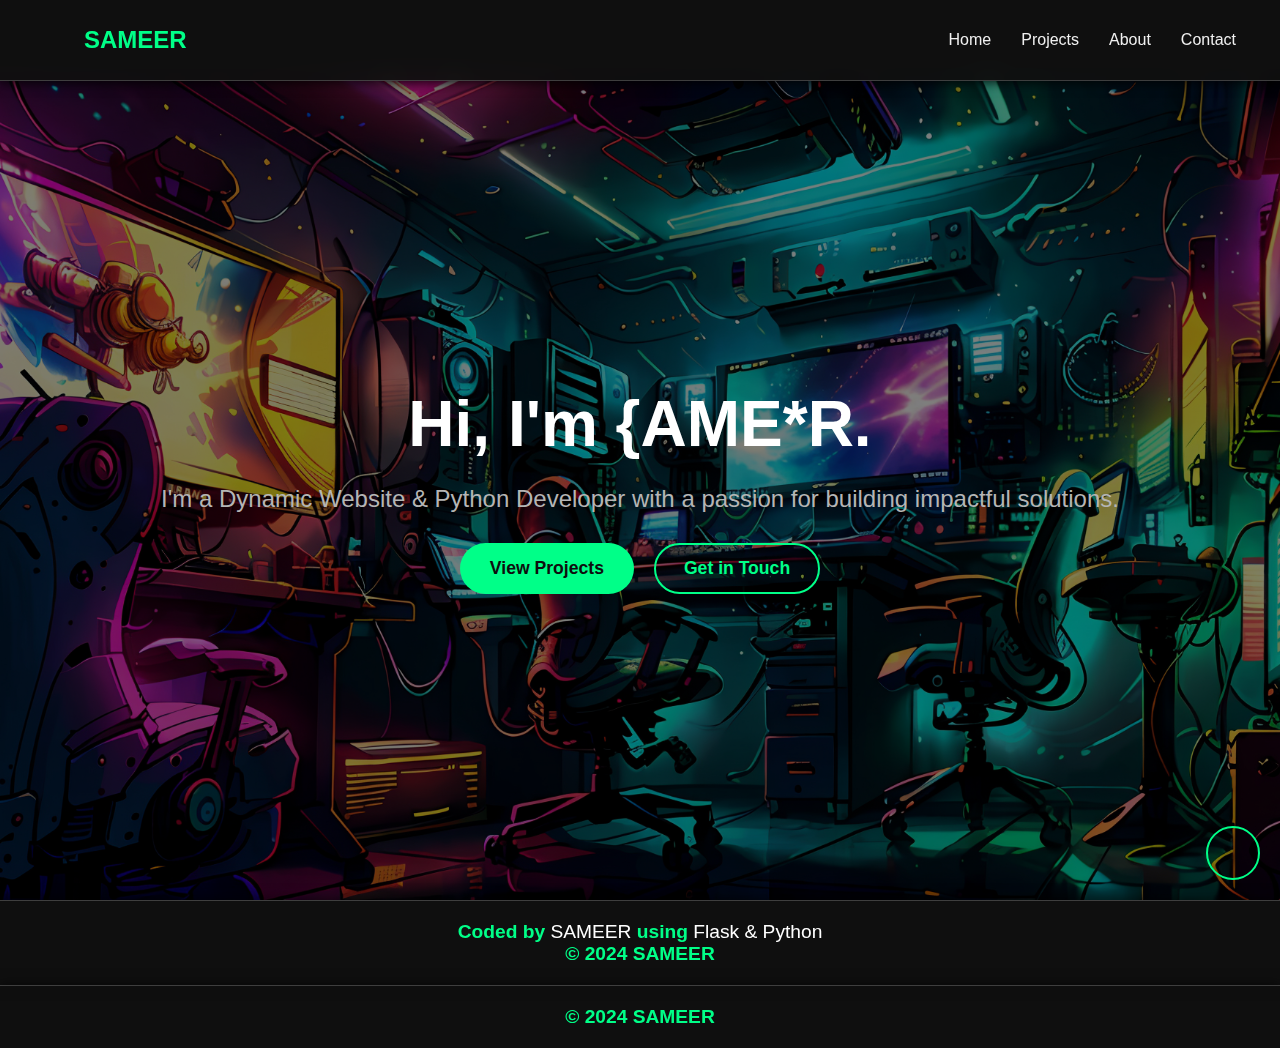
==== index.html @ 0bb92909 "Add files via upload" ====
<!DOCTYPE html>
<html lang="en">
<meta http-equiv="content-type" content="text/html;charset=utf-8" />
<head>
    <meta charset="UTF-8">
    <meta name="viewport" content="width=device-width, initial-scale=1.0">
    <title>Home - My Professional Portfolio</title>
    <link rel="stylesheet" href="styles.css">
</head>
<body>

<header>
    <nav class="navbar">
        <div class="container">
            <div class="brand">
                <a href="index.html">SAMEER</a>
            </div>
            <ul class="nav-links">
                <li><a href="index.html">Home</a></li>
                <li><a href="projects.html">Projects</a></li>
                <li><a href="about.html">About</a></li>
                <li><a href="contact.html">Contact</a></li>
            </ul>
        </div>
    </nav>
</header>

<main class="main-content">
    
<div class="hero-section">
    <div class="intro">
        <h1>Hi, I'm <span id="bruteforce-name">Sameer</span>.</h1>
        <p>I'm a Dynamic Website & Python Developer with a passion for building impactful solutions.</p>
        <div class="buttons">
            <a href="projects.html" class="btn">View Projects</a>
            <a href="contact.html" class="btn-outline">Get in Touch</a>
        </div>
    </div>
</div>

<!-- Scroll to Top Button -->
<div class="scroll-top-btn" onclick="scrollToTop()">↑</div>

<!-- Footer -->
<footer>
    <p>Coded by <span>SAMEER</span> using <span>Flask & Python</span></p>
    <p>© 2024 SAMEER</p>
</footer>

<!-- Scroll to Top Script -->
<script>
    function scrollToTop() {
        window.scrollTo({ top: 0, behavior: 'smooth' });
    }

    document.addEventListener("DOMContentLoaded", function() {
        // Bruteforce Name Animation (fast hacker effect)
        const targetText = "SAMEER";
        const nameElement = document.getElementById("bruteforce-name");
        const totalDuration = 1000; // 1 second
        const intervalDuration = 30; // Faster updates for hacker effect
        const steps = totalDuration / intervalDuration; // Number of steps to complete in 1 second
        let step = 0;

        function randomChar() {
            const chars = "!@#$%^&*()_+{}|:?><~ABCDEFGHIJKLMNOPQRSTUVWXYZabcdefghijklmnopqrstuvwxyz0123456789";
            return chars[Math.floor(Math.random() * chars.length)];
        }

        function updateText() {
            let displayText = "";
            for (let i = 0; i < targetText.length; i++) {
                if (step / steps > Math.random()) {
                    displayText += targetText[i];
                } else {
                    displayText += randomChar();
                }
            }
            nameElement.textContent = displayText;

            if (step < steps) {
                step++;
                setTimeout(updateText, intervalDuration);
            } else {
                nameElement.textContent = targetText; // Ensure the final text is correct
                nameElement.style.transition = "color 0.3s ease"; // Add a final effect
                nameElement.style.color = "#00ff88"; // Change to a hacker-style green color
            }
        }

        updateText();
    });
</script>

</main>

<footer>
    <p>&copy; 2024 SAMEER </p>
</footer>

</body>

</html>
---- styles.css ----
/* General Styles */
body {
    background-color: #0e0e0e;
    color: #f0f0f0;
    font-family: 'Inria Sans', sans-serif;
    margin: 0;
    padding: 0;
    height: 100%;
    overflow-y: scroll;
    scrollbar-width: thin;
    scrollbar-color: transparent transparent;
    cursor: default; /* Set to default cursor */
}
body::-webkit-scrollbar {
    display: none;
}

h1, h2, h3, h4, h5 {
    color: #ffffff;
    margin: 0;
}

a {
    color: inherit;
    text-decoration: none;
    cursor: pointer; /* Ensure links use pointer cursor */
}

button {
    cursor: pointer; /* Ensure buttons use pointer cursor */
}

/* Navigation Bar */
.navbar {
    background: rgba(18, 18, 18, 0.4);
    backdrop-filter: blur(10px);
    padding: 15px 20px;
    position: fixed;
    top: 0;
    width: 100%;
    z-index: 1000;
    display: flex;
    justify-content: center;
    box-shadow: 0 2px 10px rgba(0, 0, 0, 0.8);
    border-bottom: 1px solid rgba(255, 255, 255, 0.2);
}

.navbar .container {
    display: flex;
    justify-content: space-between;
    align-items: center;
    width: 90%;
    max-width: 1200px;
}

.brand a {
    font-size: 1.5rem;
    color: #00ff88;
    font-weight: bold;
}

.nav-links {
    list-style: none;
    display: flex;
    gap: 30px;
}

.nav-links li a {
    color: #f0f0f0;
    font-size: 1rem;
    font-weight: 500;
    transition: color 0.3s ease;
}

.nav-links li a:hover {
    color: #00ff88;
}

/* Offset for the fixed navigation */
main {
    padding-top: 80px;
}

/* Full-Screen Hero Section */
.hero-section {
    background-image: url('deskbg.png');
    background-size: cover;
    background-position: center;
    height: calc(100vh - 80px);
    display: flex;
    align-items: center;
    justify-content: center;
    text-align: center;
    position: relative;
    padding: 0;
    margin: 0;
}

.hero-section::before {
    content: '';
    position: absolute;
    top: 0;
    left: 0;
    width: 100%;
    height: 100%;
    background: rgba(0, 0, 0, 0.5);
}

.intro {
    position: relative;
    z-index: 2;
}

.intro h1 {
    font-size: 4rem;
    margin-bottom: 20px;
    animation: glitch 1s infinite;
}

.intro p {
    font-size: 1.5rem;
    margin-bottom: 30px;
    color: #b5b5b5;
}

/* Buttons */
.buttons {
    display: flex;
    justify-content: center;
    gap: 20px;
}

.btn {
    background-color: #00ff88;
    color: #0e0e0e;
    padding: 15px 30px;
    border-radius: 30px;
    font-size: 1.1rem;
    font-weight: bold;
    transition: background-color 0.3s ease;
    cursor: pointer;
}

.btn:hover {
    background-color: #00cc6b;
}

.btn-outline {
    background-color: transparent;
    border: 2px solid #00ff88;
    color: #00ff88;
    padding: 13px 28px;
    border-radius: 30px;
    font-size: 1.1rem;
    font-weight: bold;
    transition: background-color 0.3s ease, color 0.3s ease;
    cursor: pointer;
}

.btn-outline:hover {
    background-color: #00ff88;
    color: #0e0e0e;
}

/* Footer */
footer {
    background-color: rgba(18, 18, 18, 0.4);
    backdrop-filter: blur(10px);
    padding: 20px 0;
    text-align: center;
    font-size: 1.2rem;
    position: relative;
    bottom: 0;
    width: 100%;
    box-shadow: 0 -2px 10px rgba(0, 0, 0, 0.5);
    border-top: 1px solid rgba(255, 255, 255, 0.2);
    color: #00ff88;
}

footer p {
    margin: 0;
    font-weight: bold;
}

footer p span {
    color: #ffffff;
    font-weight: normal;
}

/* Scroll to Top Button */
.scroll-top-btn {
    position: fixed;
    bottom: 20px;
    right: 20px;
    width: 50px;
    height: 50px;
    background-color: transparent;
    border-radius: 50%;
    border: 2px solid #00ff88;
    display: flex;
    align-items: center;
    justify-content: center;
    color: transparent;
    cursor: pointer;
    transition: background-color 0.3s ease, color 0.3s ease;
    z-index: 1000;
}

.scroll-top-btn:hover {
    background-color: #00ff88;
    color: #0e0e0e;
}

.scroll-top-btn:after {
    content: '↑';
    font-size: 1.5rem;
}

/* Animations and Effects */
@keyframes glitch {
    0% {
        text-shadow: 2px 2px #ff6b6b, -2px -2px #1e90ff;
    }
    50% {
        text-shadow: -2px -2px #ff6b6b, 2px 2px #1e90ff;
    }
    100% {
        text-shadow: 2px 2px #ff6b6b, -2px -2px #1e90ff;
    }
}

/* Projects Section */
.projects-section {
    padding: 60px 20px;
    text-align: center;
}

.projects-section h1 {
    font-size: 3rem;
    margin-bottom: 50px;
    color: #00ff88;
}

.projects-grid {
    display: flex;
    flex-wrap: wrap;
    justify-content: center;
    gap: 20px;
}

.project-box {
    width: 250px;
    padding: 20px;
    background-color: #2c2c2c;
    border-radius: 10px;
    color: #ffffff;
    box-shadow: 0 4px 15px rgba(0, 0, 0, 0.3);
    transition: transform 0.3s ease, box-shadow 0.3s ease;
}

.project-box:hover {
    transform: translateY(-5px);
    box-shadow: 0 8px 30px rgba(0, 0, 0, 0.4);
}

.project-box h2 {
    font-size: 1.5rem;
    margin-bottom: 15px;
}

.project-box p {
    font-size: 1rem;
    color: #b5b5b5;
}

/* About Section */
.about-section {
    padding: 80px 20px;
    text-align: center;
}

.about-content {
    background-color: rgba(18, 18, 18, 0.7);
    padding: 40px;
    border-radius: 10px;
    box-shadow: 0 4px 15px rgba(0, 0, 0, 0.5);
    max-width: 800px;
    margin: 0 auto;
}

.about-content h1 {
    font-size: 3rem;
    margin-bottom: 30px;
    color: #00ff88;
}

.about-content h2 {
    font-size: 2rem;
    margin-top: 50px;
    color: #00ff88;
}

.code-snippet {
    background-color: #1e1e1e;
    padding: 20px;
    border-radius: 8px;
    text-align: left;
    font-family: 'Courier New', Courier, monospace;
    color: #f0f0f0;
    font-size: 1.2rem;
    box-shadow: 0 4px 15px rgba(0, 0, 0, 0.3);
    overflow-x: auto; /* Ensure that the code snippet doesn't overflow the container */
}

.code-snippet pre {
    margin: 0;
    white-space: pre-wrap; /* Ensures the text wraps correctly */
}

.code {
    color: #00ff88;
}

.dynamic-print {
    color: #1e90ff;
    margin-top: 20px;
}

/* Contact Section */
.contact-section {
    padding: 60px 20px;
    text-align: center;
}

.contact-title {
    font-size: 3rem;
    margin-bottom: 50px;
    color: #00ff88;
}

.contact-grid {
    display: flex;
    flex-wrap: wrap;
    justify-content: center;
    gap: 20px;
}

.contact-box {
    width: 250px;
    padding: 20px;
    background-color: #2c2c2c;
    border-radius: 10px;
    color: #ffffff;
    box-shadow: 0 4px 15px rgba(0, 0, 0, 0.3);
    transition: transform 0.3s ease, box-shadow 0.3s ease;
}

.contact-box:hover {
    transform: translateY(-5px);
    box-shadow: 0 8px 30px rgba(0, 0, 0, 0.4);
}

.contact-box h2 {
    font-size: 1.5rem;
    margin-bottom: 15px;
}

.contact-box p {
    font-size: 1rem;
    color: #b5b5b5;
}

/* Extra Styling */
.extra-padding {
    padding: 50px 0;
}

.extra-margin {
    margin: 50px 0;
}

.background-box {
    background-color: rgba(255, 255, 255, 0.1);
    padding: 20px;
    border-radius: 10px;
    box-shadow: 0 4px 10px rgba(0, 0, 0, 0.3);
}

.highlight {
    color: #00ff88;
    font-weight: bold;
}

@media (max-width: 768px) {
    .projects-grid {
        grid-template-columns: 1fr;
    }

    .navbar .container {
        flex-direction: column;
        align-items: flex-start;
    }
}

@media (min-width: 769px) {
    .navbar .container {
        flex-direction: row;
        align-items: center;
    }
}
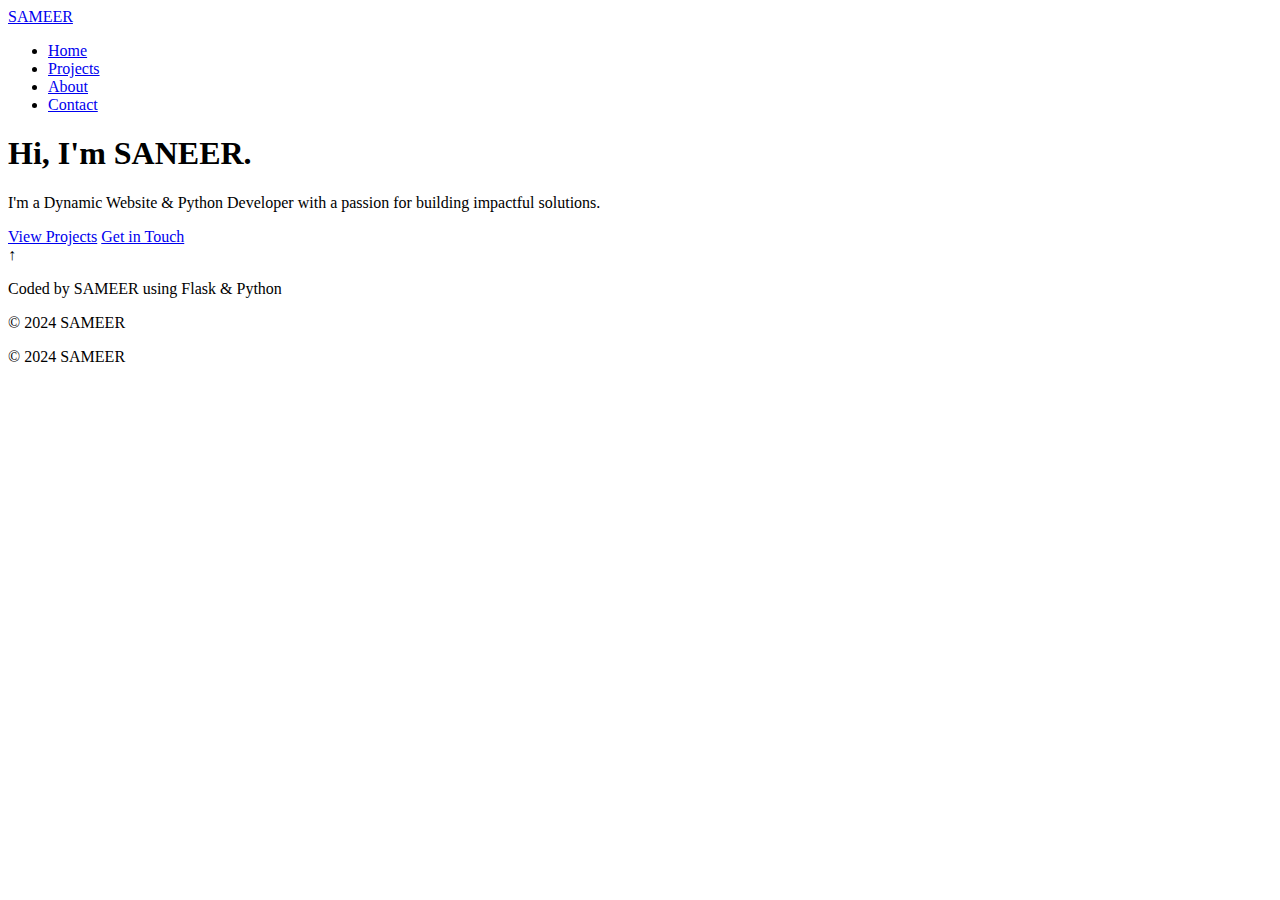
==== commit 3e308559: "Update index.html" ====
--- a/index.html
+++ b/index.html
@@ -5,7 +5,7 @@
     <meta charset="UTF-8">
     <meta name="viewport" content="width=device-width, initial-scale=1.0">
     <title>Home - My Professional Portfolio</title>
-    <link rel="stylesheet" href="styles.css">
+    <link rel="stylesheet" href="static/css/styles.css">
 </head>
 <body>
 
@@ -100,4 +100,4 @@
 
 </body>
 
-</html>+</html>
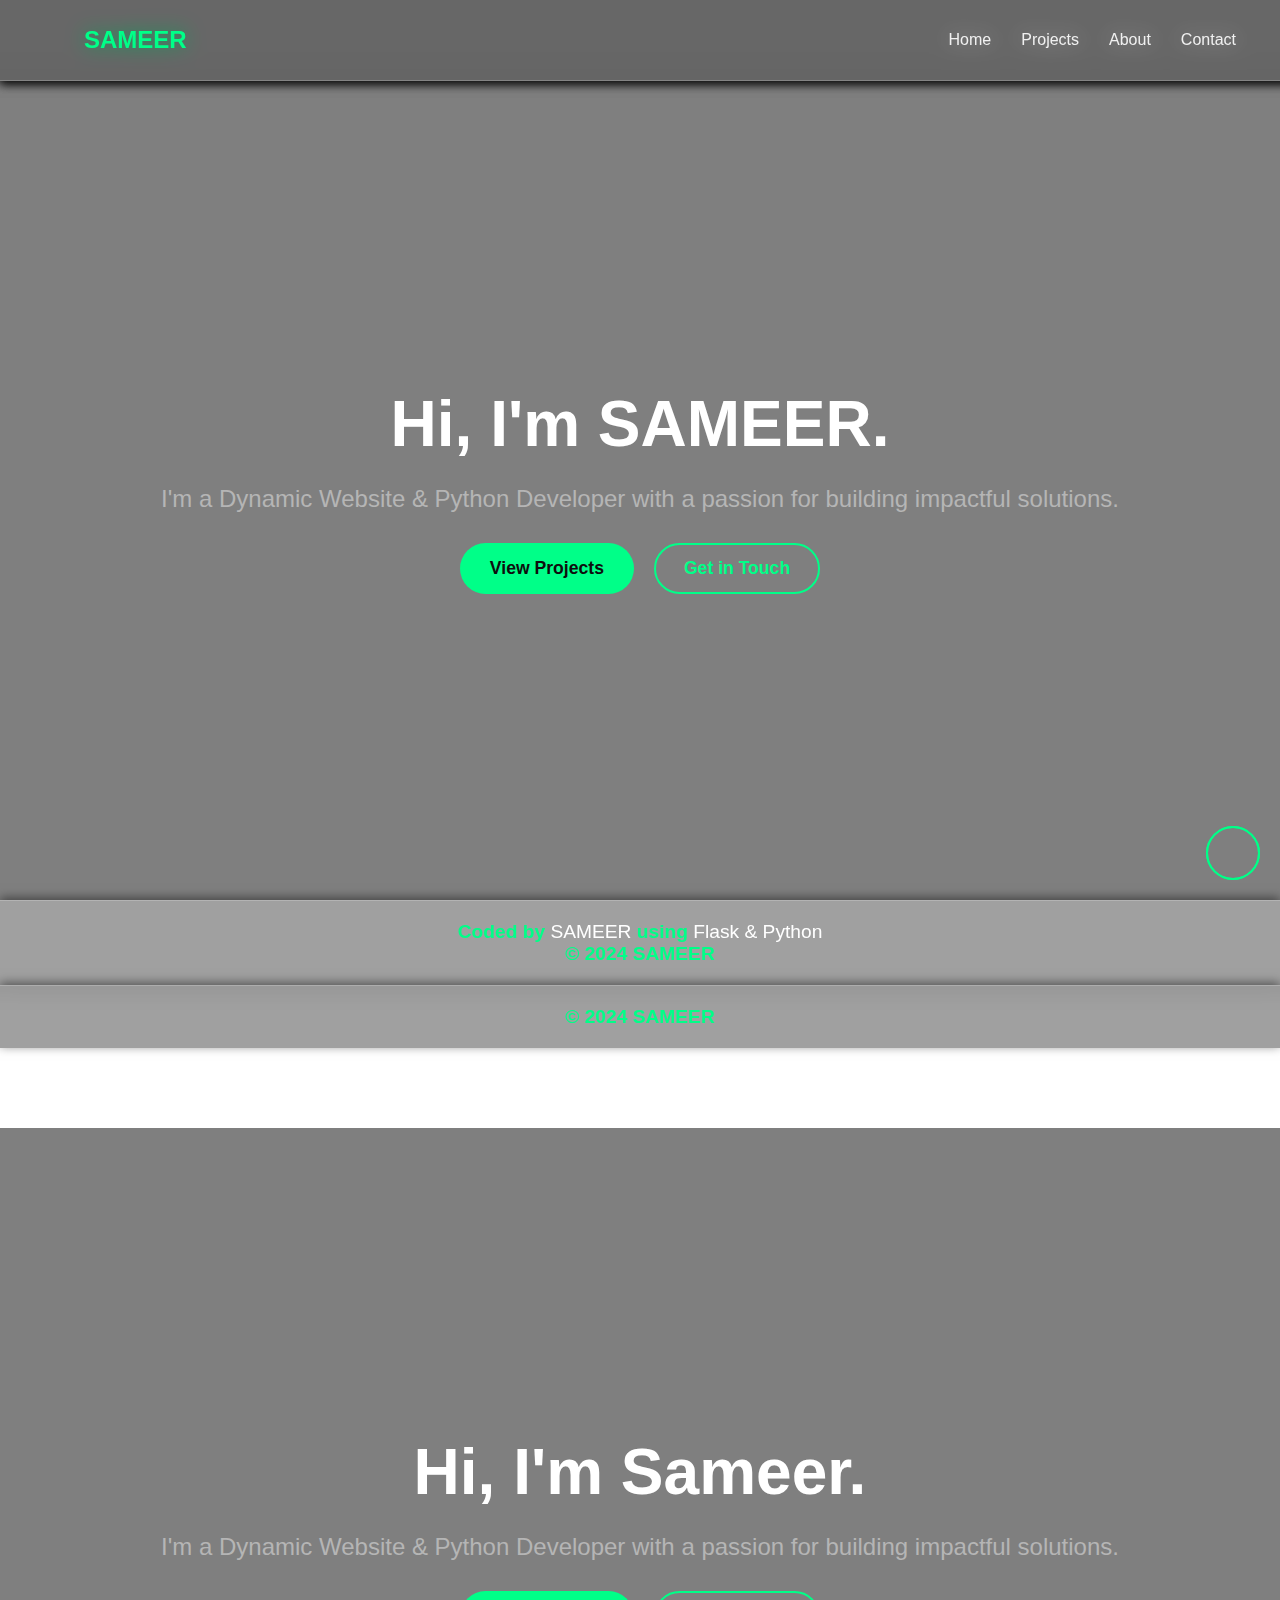
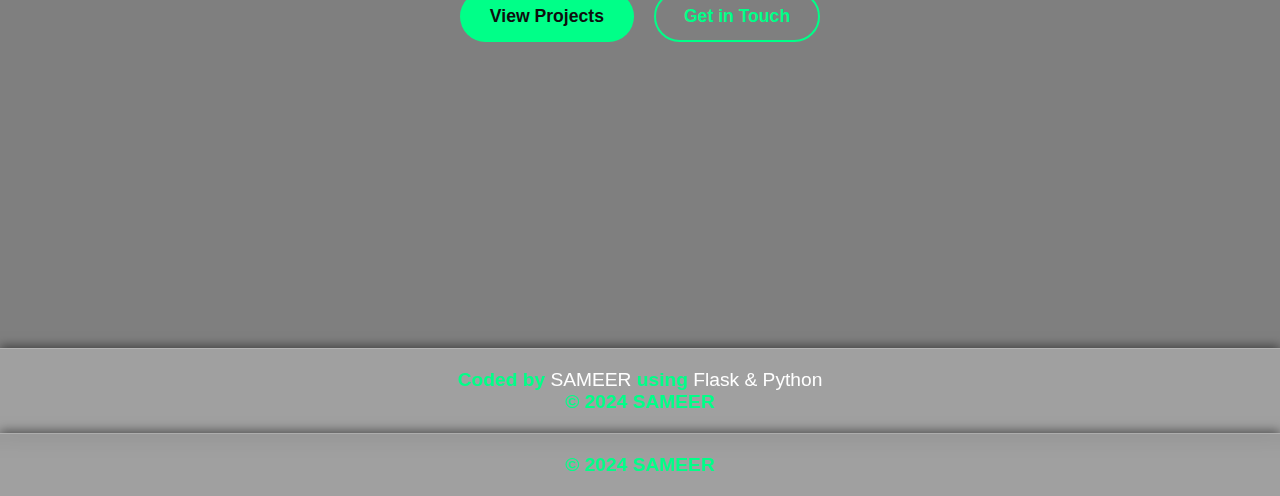
==== commit a4dbebc6: "Update index.html" ====
--- a/index.html
+++ b/index.html
@@ -5,7 +5,7 @@
     <meta charset="UTF-8">
     <meta name="viewport" content="width=device-width, initial-scale=1.0">
     <title>Home - My Professional Portfolio</title>
-    <link rel="stylesheet" href="static/css/styles.css">
+    <link rel="stylesheet" href="styles.css">
 </head>
 <body>
 
@@ -100,4 +100,106 @@
 
 </body>
 
+</html><!DOCTYPE html>
+<html lang="en">
+<meta http-equiv="content-type" content="text/html;charset=utf-8" />
+<head>
+    <meta charset="UTF-8">
+    <meta name="viewport" content="width=device-width, initial-scale=1.0">
+    <title>Home - My Professional Portfolio</title>
+    <link rel="stylesheet" href="static/css/styles.css">
+</head>
+<body>
+
+<header>
+    <nav class="navbar">
+        <div class="container">
+            <div class="brand">
+                <a href="index.html">SAMEER</a>
+            </div>
+            <ul class="nav-links">
+                <li><a href="index.html">Home</a></li>
+                <li><a href="projects.html">Projects</a></li>
+                <li><a href="about.html">About</a></li>
+                <li><a href="contact.html">Contact</a></li>
+            </ul>
+        </div>
+    </nav>
+</header>
+
+<main class="main-content">
+    
+<div class="hero-section">
+    <div class="intro">
+        <h1>Hi, I'm <span id="bruteforce-name">Sameer</span>.</h1>
+        <p>I'm a Dynamic Website & Python Developer with a passion for building impactful solutions.</p>
+        <div class="buttons">
+            <a href="projects.html" class="btn">View Projects</a>
+            <a href="contact.html" class="btn-outline">Get in Touch</a>
+        </div>
+    </div>
+</div>
+
+<!-- Scroll to Top Button -->
+<div class="scroll-top-btn" onclick="scrollToTop()">↑</div>
+
+<!-- Footer -->
+<footer>
+    <p>Coded by <span>SAMEER</span> using <span>Flask & Python</span></p>
+    <p>© 2024 SAMEER</p>
+</footer>
+
+<!-- Scroll to Top Script -->
+<script>
+    function scrollToTop() {
+        window.scrollTo({ top: 0, behavior: 'smooth' });
+    }
+
+    document.addEventListener("DOMContentLoaded", function() {
+        // Bruteforce Name Animation (fast hacker effect)
+        const targetText = "SAMEER";
+        const nameElement = document.getElementById("bruteforce-name");
+        const totalDuration = 1000; // 1 second
+        const intervalDuration = 30; // Faster updates for hacker effect
+        const steps = totalDuration / intervalDuration; // Number of steps to complete in 1 second
+        let step = 0;
+
+        function randomChar() {
+            const chars = "!@#$%^&*()_+{}|:?><~ABCDEFGHIJKLMNOPQRSTUVWXYZabcdefghijklmnopqrstuvwxyz0123456789";
+            return chars[Math.floor(Math.random() * chars.length)];
+        }
+
+        function updateText() {
+            let displayText = "";
+            for (let i = 0; i < targetText.length; i++) {
+                if (step / steps > Math.random()) {
+                    displayText += targetText[i];
+                } else {
+                    displayText += randomChar();
+                }
+            }
+            nameElement.textContent = displayText;
+
+            if (step < steps) {
+                step++;
+                setTimeout(updateText, intervalDuration);
+            } else {
+                nameElement.textContent = targetText; // Ensure the final text is correct
+                nameElement.style.transition = "color 0.3s ease"; // Add a final effect
+                nameElement.style.color = "#00ff88"; // Change to a hacker-style green color
+            }
+        }
+
+        updateText();
+    });
+</script>
+
+</main>
+
+<footer>
+    <p>&copy; 2024 SAMEER </p>
+</footer>
+
+</body>
+
 </html>
--- a/styles.css
+++ b/styles.css
@@ -0,0 +1,446 @@
+/* General Styles */
+body {
+    background-image: url('../images/deskbg.png'); /* Set the background image */
+    background-size: cover; /* Ensure the background covers the entire area */
+    background-position: center; /* Center the image */
+    background-attachment: fixed; /* Keep the image fixed during scrolling */
+    background-repeat: no-repeat; /* Prevent tiling of the background */
+    color: #f0f0f0;
+    font-family: 'Inria Sans', sans-serif;
+    margin: 0;
+    padding: 0;
+    height: 100%;
+    overflow-y: scroll;
+    scrollbar-width: thin;
+    scrollbar-color: transparent transparent;
+    cursor: default; /* Set to default cursor */
+}
+
+body::-webkit-scrollbar {
+    display: none;
+}
+
+h1, h2, h3, h4, h5 {
+    color: #ffffff;
+    margin: 0;
+}
+
+a {
+    color: inherit;
+    text-decoration: none;
+    cursor: pointer; /* Ensure links use pointer cursor */
+}
+
+button {
+    cursor: pointer; /* Ensure buttons use pointer cursor */
+}
+
+/* Navigation Bar */
+.navbar {
+    background: rgba(18, 18, 18, 0.4);
+    backdrop-filter: blur(10px);
+    padding: 15px 20px;
+    position: fixed;
+    top: 0;
+    width: 100%;
+    z-index: 1000;
+    display: flex;
+    justify-content: center;
+    box-shadow: 0 2px 10px rgba(0, 0, 0, 0.8);
+    border-bottom: 1px solid rgba(255, 255, 255, 0.2);
+}
+
+.navbar .container {
+    display: flex;
+    justify-content: space-between;
+    align-items: center;
+    width: 90%;
+    max-width: 1200px;
+}
+
+.brand a {
+    font-size: 1.5rem;
+    color: #00ff88;
+    font-weight: bold;
+}
+
+.nav-links {
+    list-style: none;
+    display: flex;
+    gap: 30px;
+}
+
+.nav-links li a {
+    color: #f0f0f0;
+    font-size: 1rem;
+    font-weight: 500;
+    transition: color 0.3s ease;
+}
+
+.nav-links li a:hover {
+    color: #00ff88;
+}
+
+/* Offset for the fixed navigation */
+main {
+    padding-top: 80px;
+}
+
+/* Full-Screen Hero Section */
+.hero-section {
+    background-image: url('../images/deskbg.png');
+    background-size: cover;
+    background-position: center;
+    height: calc(100vh - 80px);
+    display: flex;
+    align-items: center;
+    justify-content: center;
+    text-align: center;
+    position: relative;
+    padding: 0;
+    margin: 0;
+}
+
+.hero-section::before {
+    content: '';
+    position: absolute;
+    top: 0;
+    left: 0;
+    width: 100%;
+    height: 100%;
+    background: rgba(0, 0, 0, 0.5);
+}
+
+.intro {
+    position: relative;
+    z-index: 2;
+}
+
+.intro h1 {
+    font-size: 4rem;
+    margin-bottom: 20px;
+    animation: glitch 1s infinite;
+}
+
+.intro p {
+    font-size: 1.5rem;
+    margin-bottom: 30px;
+    color: #b5b5b5;
+}
+
+/* Buttons */
+.buttons {
+    display: flex;
+    justify-content: center;
+    gap: 20px;
+}
+
+.btn {
+    background-color: #00ff88;
+    color: #0e0e0e;
+    padding: 15px 30px;
+    border-radius: 30px;
+    font-size: 1.1rem;
+    font-weight: bold;
+    transition: background-color 0.3s ease;
+    cursor: pointer;
+}
+
+.btn:hover {
+    background-color: #00cc6b;
+}
+
+.btn-outline {
+    background-color: transparent;
+    border: 2px solid #00ff88;
+    color: #00ff88;
+    padding: 13px 28px;
+    border-radius: 30px;
+    font-size: 1.1rem;
+    font-weight: bold;
+    transition: background-color 0.3s ease, color 0.3s ease;
+    cursor: pointer;
+}
+
+.btn-outline:hover {
+    background-color: #00ff88;
+    color: #0e0e0e;
+}
+
+/* New styles for cta-button */
+.cta-button {
+    background-color: #00ff88; /* New background color */
+    color: #0e0e0e; /* Text color */
+    padding: 15px 30px; /* Padding */
+    border-radius: 30px; /* Rounded corners */
+    text-align: center; /* Center text */
+    display: inline-block; /* Make it behave like a block element */
+    transition: background-color 0.3s ease; /* Transition effect */
+}
+
+.cta-button:hover {
+    background-color: #00cc6b; /* Change color on hover */
+}
+
+/* New styles for button-container */
+.button-container {
+    background-color: rgba(255, 255, 255, 0.1); /* Light background */
+    padding: 20px; /* Padding around the button */
+    border-radius: 10px; /* Rounded corners */
+    display: inline-block; /* Make it fit around the button */
+    box-shadow: 0 4px 10px rgba(0, 0, 0, 0.3); /* Shadow effect */
+}
+
+/* Footer */
+footer {
+    background-color: rgba(18, 18, 18, 0.4);
+    backdrop-filter: blur(10px);
+    padding: 20px 0;
+    text-align: center;
+    font-size: 1.2rem;
+    position: relative;
+    bottom: 0;
+    width: 100%;
+    box-shadow: 0 -2px 10px rgba(0, 0, 0, 0.5);
+    border-top: 1px solid rgba(255, 255, 255, 0.2);
+    color: #00ff88;
+}
+
+footer p {
+    margin: 0;
+    font-weight: bold;
+}
+
+footer p span {
+    color: #ffffff;
+    font-weight: normal;
+}
+
+/* Scroll to Top Button */
+.scroll-top-btn {
+    position: fixed;
+    bottom: 20px;
+    right: 20px;
+    width: 50px;
+    height: 50px;
+    background-color: transparent;
+    border-radius: 50%;
+    border: 2px solid #00ff88;
+    display: flex;
+    align-items: center;
+    justify-content: center;
+    color: transparent;
+    cursor: pointer;
+    transition: background-color 0.3s ease, color 0.3s ease;
+    z-index: 1000;
+}
+
+.scroll-top-btn:hover {
+    background-color: #00ff88;
+    color: #0e0e0e;
+}
+
+.scroll-top-btn:after {
+    content: '↑';
+    font-size: 1.5rem;
+}
+
+/* Animations and Effects */
+@keyframes glitch {
+    0% {
+        text-shadow: 2px 2px #ff6b6b, -2px -2px #1e90ff;
+    }
+    50% {
+        text-shadow: -2px -2px #ff6b6b, 2px 2px #1e90ff;
+    }
+    100% {
+        text-shadow: 2px 2px #ff6b6b, -2px -2px #1e90ff;
+    }
+}
+
+/* Projects Section */
+.projects-section {
+    padding: 60px 20px;
+    text-align: center;
+}
+
+.projects-section h1 {
+    font-size: 3rem;
+    margin-bottom: 50px;
+    color: #00ff88;
+}
+
+.projects-grid {
+    display: flex;
+    flex-wrap: wrap;
+    justify-content: center;
+    gap: 20px;
+}
+
+.project-box {
+    width: 250px;
+    padding: 20px;
+    background-color: #2c2c2c;
+    border-radius: 10px;
+    color: #ffffff;
+    box-shadow: 0 4px 15px rgba(0, 0, 0, 0.3);
+    transition: transform 0.3s ease, box-shadow 0.3s ease;
+}
+
+.project-box:hover {
+    transform: translateY(-5px);
+    box-shadow: 0 8px 30px rgba(0, 0, 0, 0.4);
+}
+
+.project-box h2 {
+    font-size: 1.5rem;
+    margin-bottom: 15px;
+}
+
+.project-box p {
+    font-size: 1rem;
+    color: #b5b5b5;
+}
+
+/* About Section */
+.about-section {
+    padding: 80px 20px;
+    text-align: center;
+}
+
+.about-content {
+    background-color: rgba(18, 18, 18, 0.7);
+    padding: 40px;
+    border-radius: 10px;
+    box-shadow: 0 4px 15px rgba(0, 0, 0, 0.5);
+    max-width: 800px;
+    margin: 0 auto;
+}
+
+.about-content h1 {
+    font-size: 3rem;
+    margin-bottom: 30px;
+    color: #00ff88;
+}
+
+.about-content h2 {
+    font-size: 2rem;
+    margin-top: 50px;
+    color: #00ff88;
+}
+
+.code-snippet {
+    background-color: #1e1e1e;
+    padding: 20px;
+    border-radius: 8px;
+    text-align: left;
+    font-family: 'Courier New', Courier, monospace;
+    color: #f0f0f0;
+    font-size: 1.2rem;
+    box-shadow: 0 4px 15px rgba(0, 0, 0, 0.3);
+    overflow-x: auto; /* Ensure that the code snippet doesn't overflow the container */
+}
+
+.code-snippet pre {
+    margin: 0;
+    white-space: pre-wrap; /* Ensures the text wraps correctly */
+}
+
+.code {
+    color: #00ff88;
+}
+
+.dynamic-print {
+    color: #1e90ff;
+    margin-top: 20px;
+}
+
+/* Contact Section */
+.contact-section {
+    padding: 60px 20px;
+    text-align: center;
+}
+
+.contact-title {
+    font-size: 3rem;
+    margin-bottom: 50px;
+    color: #00ff88;
+}
+
+.contact-grid {
+    display: flex;
+    flex-wrap: wrap;
+    justify-content: center;
+    gap: 20px;
+}
+
+.contact-box {
+    width: 250px;
+    padding: 20px;
+    background-color: #2c2c2c;
+    border-radius: 10px;
+    color: #ffffff;
+    box-shadow: 0 4px 15px rgba(0, 0, 0, 0.3);
+    transition: transform 0.3s ease, box-shadow 0.3s ease;
+}
+
+.contact-box:hover {
+    transform: translateY(-5px);
+    box-shadow: 0 8px 30px rgba(0, 0, 0, 0.4);
+}
+
+.contact-box h2 {
+    font-size: 1.5rem;
+    margin-bottom: 15px;
+}
+
+.contact-box p {
+    font-size: 1rem;
+    color: #b5b5b5;
+}
+
+/* Extra Styling */
+.extra-padding {
+    padding: 50px 0;
+}
+
+.extra-margin {
+    margin: 50px 0;
+}
+
+.background-box {
+    background-color: rgba(255, 255, 255, 0.1);
+    padding: 20px;
+    border-radius: 10px;
+    box-shadow: 0 4px 10px rgba(0, 0, 0, 0.3);
+}
+
+.highlight {
+    color: #00ff88;
+    font-weight: bold;
+}
+
+@media (max-width: 768px) {
+    .projects-grid {
+        grid-template-columns: 1fr;
+    }
+
+    .navbar .container {
+        flex-direction: column;
+        align-items: flex-start;
+    }
+}
+
+@media (min-width: 769px) {
+    .navbar .container {
+        flex-direction: row;
+        align-items: center;
+    }
+}
+
+/* New styles for powered-by */
+.powered-by {
+    font-size: 3rem; /* Match the size of h1 */
+    color: #ffffff; /* Ensure the text color is visible */
+    margin: 10px 0; /* Add margin for spacing */
+}
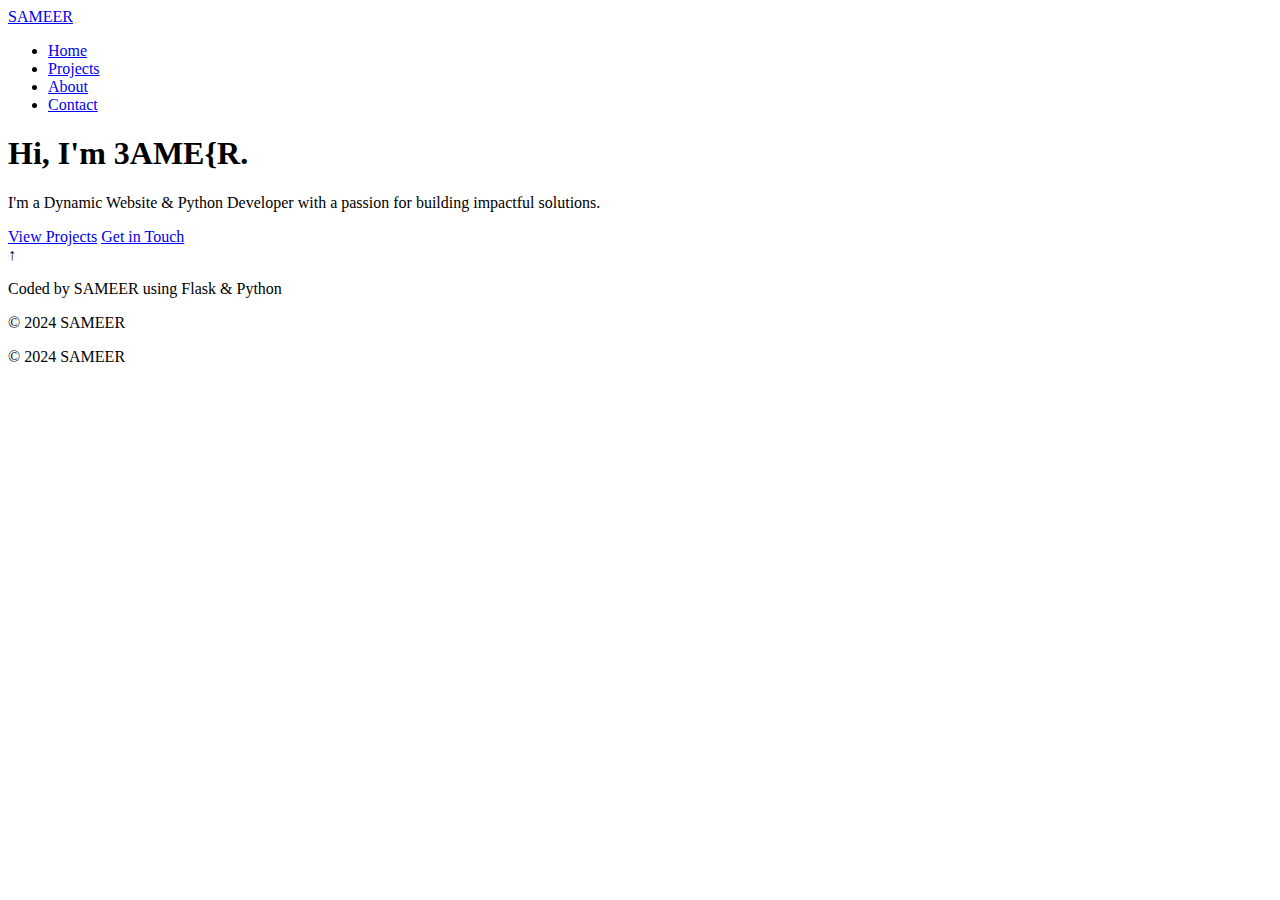
==== commit 5d78ed72: "Update index.html" ====
--- a/index.html
+++ b/index.html
@@ -1,106 +1,4 @@
 <!DOCTYPE html>
-<html lang="en">
-<meta http-equiv="content-type" content="text/html;charset=utf-8" />
-<head>
-    <meta charset="UTF-8">
-    <meta name="viewport" content="width=device-width, initial-scale=1.0">
-    <title>Home - My Professional Portfolio</title>
-    <link rel="stylesheet" href="styles.css">
-</head>
-<body>
-
-<header>
-    <nav class="navbar">
-        <div class="container">
-            <div class="brand">
-                <a href="index.html">SAMEER</a>
-            </div>
-            <ul class="nav-links">
-                <li><a href="index.html">Home</a></li>
-                <li><a href="projects.html">Projects</a></li>
-                <li><a href="about.html">About</a></li>
-                <li><a href="contact.html">Contact</a></li>
-            </ul>
-        </div>
-    </nav>
-</header>
-
-<main class="main-content">
-    
-<div class="hero-section">
-    <div class="intro">
-        <h1>Hi, I'm <span id="bruteforce-name">Sameer</span>.</h1>
-        <p>I'm a Dynamic Website & Python Developer with a passion for building impactful solutions.</p>
-        <div class="buttons">
-            <a href="projects.html" class="btn">View Projects</a>
-            <a href="contact.html" class="btn-outline">Get in Touch</a>
-        </div>
-    </div>
-</div>
-
-<!-- Scroll to Top Button -->
-<div class="scroll-top-btn" onclick="scrollToTop()">↑</div>
-
-<!-- Footer -->
-<footer>
-    <p>Coded by <span>SAMEER</span> using <span>Flask & Python</span></p>
-    <p>© 2024 SAMEER</p>
-</footer>
-
-<!-- Scroll to Top Script -->
-<script>
-    function scrollToTop() {
-        window.scrollTo({ top: 0, behavior: 'smooth' });
-    }
-
-    document.addEventListener("DOMContentLoaded", function() {
-        // Bruteforce Name Animation (fast hacker effect)
-        const targetText = "SAMEER";
-        const nameElement = document.getElementById("bruteforce-name");
-        const totalDuration = 1000; // 1 second
-        const intervalDuration = 30; // Faster updates for hacker effect
-        const steps = totalDuration / intervalDuration; // Number of steps to complete in 1 second
-        let step = 0;
-
-        function randomChar() {
-            const chars = "!@#$%^&*()_+{}|:?><~ABCDEFGHIJKLMNOPQRSTUVWXYZabcdefghijklmnopqrstuvwxyz0123456789";
-            return chars[Math.floor(Math.random() * chars.length)];
-        }
-
-        function updateText() {
-            let displayText = "";
-            for (let i = 0; i < targetText.length; i++) {
-                if (step / steps > Math.random()) {
-                    displayText += targetText[i];
-                } else {
-                    displayText += randomChar();
-                }
-            }
-            nameElement.textContent = displayText;
-
-            if (step < steps) {
-                step++;
-                setTimeout(updateText, intervalDuration);
-            } else {
-                nameElement.textContent = targetText; // Ensure the final text is correct
-                nameElement.style.transition = "color 0.3s ease"; // Add a final effect
-                nameElement.style.color = "#00ff88"; // Change to a hacker-style green color
-            }
-        }
-
-        updateText();
-    });
-</script>
-
-</main>
-
-<footer>
-    <p>&copy; 2024 SAMEER </p>
-</footer>
-
-</body>
-
-</html><!DOCTYPE html>
 <html lang="en">
 <meta http-equiv="content-type" content="text/html;charset=utf-8" />
 <head>
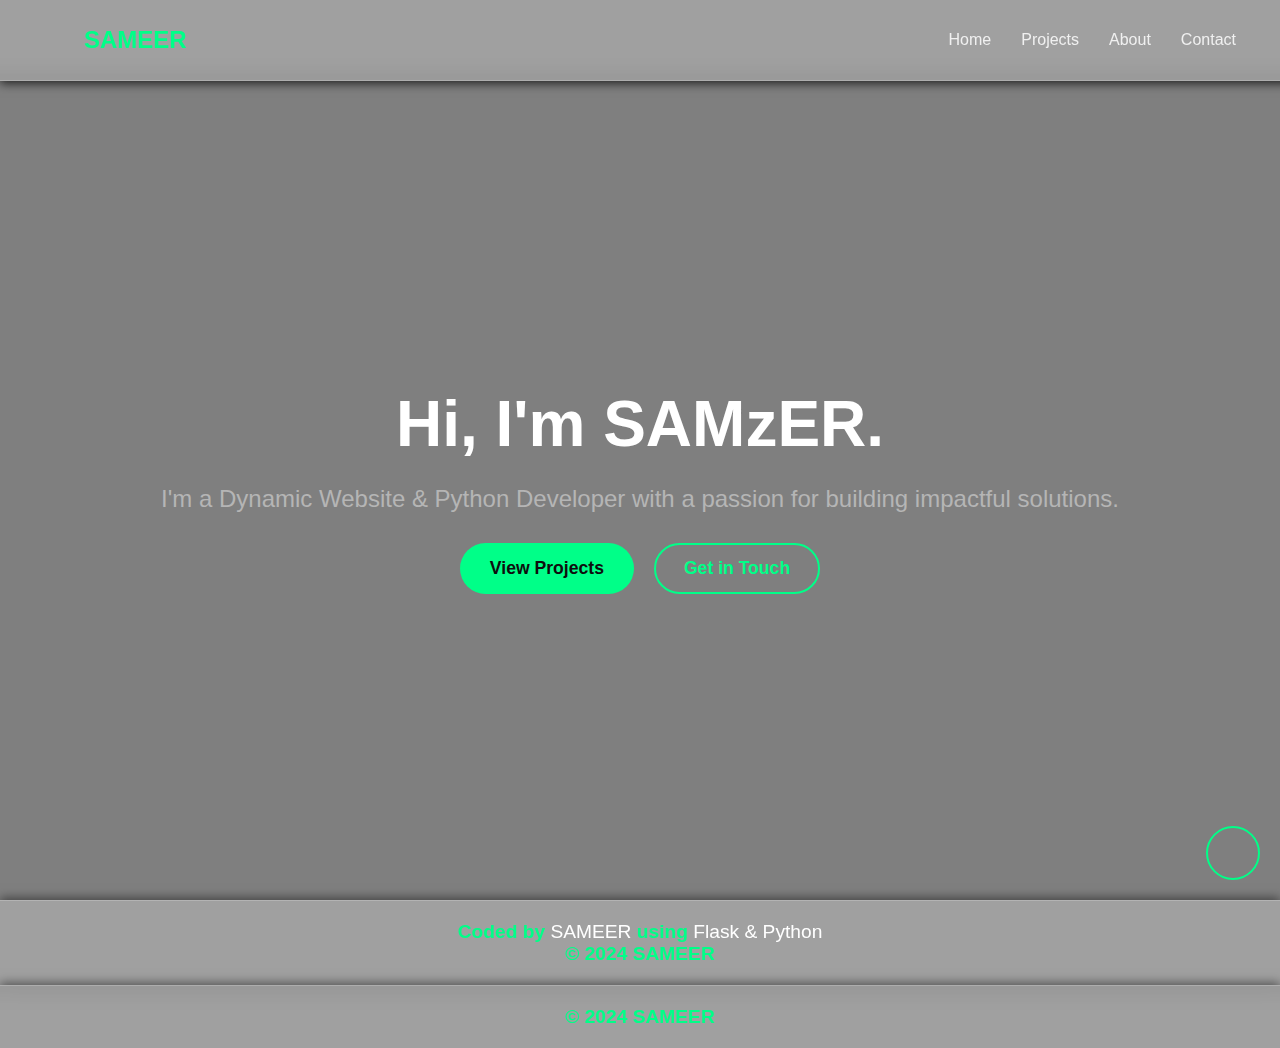
==== commit 64838dc7: "Update index.html" ====
--- a/index.html
+++ b/index.html
@@ -5,7 +5,7 @@
     <meta charset="UTF-8">
     <meta name="viewport" content="width=device-width, initial-scale=1.0">
     <title>Home - My Professional Portfolio</title>
-    <link rel="stylesheet" href="static/css/styles.css">
+    <link rel="stylesheet" href="styles.css">
 </head>
 <body>
 
--- a/styles.css
+++ b/styles.css
@@ -0,0 +1,446 @@
+/* General Styles */
+body {
+    background-image: url('../images/deskbg.png'); /* Set the background image */
+    background-size: cover; /* Ensure the background covers the entire area */
+    background-position: center; /* Center the image */
+    background-attachment: fixed; /* Keep the image fixed during scrolling */
+    background-repeat: no-repeat; /* Prevent tiling of the background */
+    color: #f0f0f0;
+    font-family: 'Inria Sans', sans-serif;
+    margin: 0;
+    padding: 0;
+    height: 100%;
+    overflow-y: scroll;
+    scrollbar-width: thin;
+    scrollbar-color: transparent transparent;
+    cursor: default; /* Set to default cursor */
+}
+
+body::-webkit-scrollbar {
+    display: none;
+}
+
+h1, h2, h3, h4, h5 {
+    color: #ffffff;
+    margin: 0;
+}
+
+a {
+    color: inherit;
+    text-decoration: none;
+    cursor: pointer; /* Ensure links use pointer cursor */
+}
+
+button {
+    cursor: pointer; /* Ensure buttons use pointer cursor */
+}
+
+/* Navigation Bar */
+.navbar {
+    background: rgba(18, 18, 18, 0.4);
+    backdrop-filter: blur(10px);
+    padding: 15px 20px;
+    position: fixed;
+    top: 0;
+    width: 100%;
+    z-index: 1000;
+    display: flex;
+    justify-content: center;
+    box-shadow: 0 2px 10px rgba(0, 0, 0, 0.8);
+    border-bottom: 1px solid rgba(255, 255, 255, 0.2);
+}
+
+.navbar .container {
+    display: flex;
+    justify-content: space-between;
+    align-items: center;
+    width: 90%;
+    max-width: 1200px;
+}
+
+.brand a {
+    font-size: 1.5rem;
+    color: #00ff88;
+    font-weight: bold;
+}
+
+.nav-links {
+    list-style: none;
+    display: flex;
+    gap: 30px;
+}
+
+.nav-links li a {
+    color: #f0f0f0;
+    font-size: 1rem;
+    font-weight: 500;
+    transition: color 0.3s ease;
+}
+
+.nav-links li a:hover {
+    color: #00ff88;
+}
+
+/* Offset for the fixed navigation */
+main {
+    padding-top: 80px;
+}
+
+/* Full-Screen Hero Section */
+.hero-section {
+    background-image: url('../images/deskbg.png');
+    background-size: cover;
+    background-position: center;
+    height: calc(100vh - 80px);
+    display: flex;
+    align-items: center;
+    justify-content: center;
+    text-align: center;
+    position: relative;
+    padding: 0;
+    margin: 0;
+}
+
+.hero-section::before {
+    content: '';
+    position: absolute;
+    top: 0;
+    left: 0;
+    width: 100%;
+    height: 100%;
+    background: rgba(0, 0, 0, 0.5);
+}
+
+.intro {
+    position: relative;
+    z-index: 2;
+}
+
+.intro h1 {
+    font-size: 4rem;
+    margin-bottom: 20px;
+    animation: glitch 1s infinite;
+}
+
+.intro p {
+    font-size: 1.5rem;
+    margin-bottom: 30px;
+    color: #b5b5b5;
+}
+
+/* Buttons */
+.buttons {
+    display: flex;
+    justify-content: center;
+    gap: 20px;
+}
+
+.btn {
+    background-color: #00ff88;
+    color: #0e0e0e;
+    padding: 15px 30px;
+    border-radius: 30px;
+    font-size: 1.1rem;
+    font-weight: bold;
+    transition: background-color 0.3s ease;
+    cursor: pointer;
+}
+
+.btn:hover {
+    background-color: #00cc6b;
+}
+
+.btn-outline {
+    background-color: transparent;
+    border: 2px solid #00ff88;
+    color: #00ff88;
+    padding: 13px 28px;
+    border-radius: 30px;
+    font-size: 1.1rem;
+    font-weight: bold;
+    transition: background-color 0.3s ease, color 0.3s ease;
+    cursor: pointer;
+}
+
+.btn-outline:hover {
+    background-color: #00ff88;
+    color: #0e0e0e;
+}
+
+/* New styles for cta-button */
+.cta-button {
+    background-color: #00ff88; /* New background color */
+    color: #0e0e0e; /* Text color */
+    padding: 15px 30px; /* Padding */
+    border-radius: 30px; /* Rounded corners */
+    text-align: center; /* Center text */
+    display: inline-block; /* Make it behave like a block element */
+    transition: background-color 0.3s ease; /* Transition effect */
+}
+
+.cta-button:hover {
+    background-color: #00cc6b; /* Change color on hover */
+}
+
+/* New styles for button-container */
+.button-container {
+    background-color: rgba(255, 255, 255, 0.1); /* Light background */
+    padding: 20px; /* Padding around the button */
+    border-radius: 10px; /* Rounded corners */
+    display: inline-block; /* Make it fit around the button */
+    box-shadow: 0 4px 10px rgba(0, 0, 0, 0.3); /* Shadow effect */
+}
+
+/* Footer */
+footer {
+    background-color: rgba(18, 18, 18, 0.4);
+    backdrop-filter: blur(10px);
+    padding: 20px 0;
+    text-align: center;
+    font-size: 1.2rem;
+    position: relative;
+    bottom: 0;
+    width: 100%;
+    box-shadow: 0 -2px 10px rgba(0, 0, 0, 0.5);
+    border-top: 1px solid rgba(255, 255, 255, 0.2);
+    color: #00ff88;
+}
+
+footer p {
+    margin: 0;
+    font-weight: bold;
+}
+
+footer p span {
+    color: #ffffff;
+    font-weight: normal;
+}
+
+/* Scroll to Top Button */
+.scroll-top-btn {
+    position: fixed;
+    bottom: 20px;
+    right: 20px;
+    width: 50px;
+    height: 50px;
+    background-color: transparent;
+    border-radius: 50%;
+    border: 2px solid #00ff88;
+    display: flex;
+    align-items: center;
+    justify-content: center;
+    color: transparent;
+    cursor: pointer;
+    transition: background-color 0.3s ease, color 0.3s ease;
+    z-index: 1000;
+}
+
+.scroll-top-btn:hover {
+    background-color: #00ff88;
+    color: #0e0e0e;
+}
+
+.scroll-top-btn:after {
+    content: '↑';
+    font-size: 1.5rem;
+}
+
+/* Animations and Effects */
+@keyframes glitch {
+    0% {
+        text-shadow: 2px 2px #ff6b6b, -2px -2px #1e90ff;
+    }
+    50% {
+        text-shadow: -2px -2px #ff6b6b, 2px 2px #1e90ff;
+    }
+    100% {
+        text-shadow: 2px 2px #ff6b6b, -2px -2px #1e90ff;
+    }
+}
+
+/* Projects Section */
+.projects-section {
+    padding: 60px 20px;
+    text-align: center;
+}
+
+.projects-section h1 {
+    font-size: 3rem;
+    margin-bottom: 50px;
+    color: #00ff88;
+}
+
+.projects-grid {
+    display: flex;
+    flex-wrap: wrap;
+    justify-content: center;
+    gap: 20px;
+}
+
+.project-box {
+    width: 250px;
+    padding: 20px;
+    background-color: #2c2c2c;
+    border-radius: 10px;
+    color: #ffffff;
+    box-shadow: 0 4px 15px rgba(0, 0, 0, 0.3);
+    transition: transform 0.3s ease, box-shadow 0.3s ease;
+}
+
+.project-box:hover {
+    transform: translateY(-5px);
+    box-shadow: 0 8px 30px rgba(0, 0, 0, 0.4);
+}
+
+.project-box h2 {
+    font-size: 1.5rem;
+    margin-bottom: 15px;
+}
+
+.project-box p {
+    font-size: 1rem;
+    color: #b5b5b5;
+}
+
+/* About Section */
+.about-section {
+    padding: 80px 20px;
+    text-align: center;
+}
+
+.about-content {
+    background-color: rgba(18, 18, 18, 0.7);
+    padding: 40px;
+    border-radius: 10px;
+    box-shadow: 0 4px 15px rgba(0, 0, 0, 0.5);
+    max-width: 800px;
+    margin: 0 auto;
+}
+
+.about-content h1 {
+    font-size: 3rem;
+    margin-bottom: 30px;
+    color: #00ff88;
+}
+
+.about-content h2 {
+    font-size: 2rem;
+    margin-top: 50px;
+    color: #00ff88;
+}
+
+.code-snippet {
+    background-color: #1e1e1e;
+    padding: 20px;
+    border-radius: 8px;
+    text-align: left;
+    font-family: 'Courier New', Courier, monospace;
+    color: #f0f0f0;
+    font-size: 1.2rem;
+    box-shadow: 0 4px 15px rgba(0, 0, 0, 0.3);
+    overflow-x: auto; /* Ensure that the code snippet doesn't overflow the container */
+}
+
+.code-snippet pre {
+    margin: 0;
+    white-space: pre-wrap; /* Ensures the text wraps correctly */
+}
+
+.code {
+    color: #00ff88;
+}
+
+.dynamic-print {
+    color: #1e90ff;
+    margin-top: 20px;
+}
+
+/* Contact Section */
+.contact-section {
+    padding: 60px 20px;
+    text-align: center;
+}
+
+.contact-title {
+    font-size: 3rem;
+    margin-bottom: 50px;
+    color: #00ff88;
+}
+
+.contact-grid {
+    display: flex;
+    flex-wrap: wrap;
+    justify-content: center;
+    gap: 20px;
+}
+
+.contact-box {
+    width: 250px;
+    padding: 20px;
+    background-color: #2c2c2c;
+    border-radius: 10px;
+    color: #ffffff;
+    box-shadow: 0 4px 15px rgba(0, 0, 0, 0.3);
+    transition: transform 0.3s ease, box-shadow 0.3s ease;
+}
+
+.contact-box:hover {
+    transform: translateY(-5px);
+    box-shadow: 0 8px 30px rgba(0, 0, 0, 0.4);
+}
+
+.contact-box h2 {
+    font-size: 1.5rem;
+    margin-bottom: 15px;
+}
+
+.contact-box p {
+    font-size: 1rem;
+    color: #b5b5b5;
+}
+
+/* Extra Styling */
+.extra-padding {
+    padding: 50px 0;
+}
+
+.extra-margin {
+    margin: 50px 0;
+}
+
+.background-box {
+    background-color: rgba(255, 255, 255, 0.1);
+    padding: 20px;
+    border-radius: 10px;
+    box-shadow: 0 4px 10px rgba(0, 0, 0, 0.3);
+}
+
+.highlight {
+    color: #00ff88;
+    font-weight: bold;
+}
+
+@media (max-width: 768px) {
+    .projects-grid {
+        grid-template-columns: 1fr;
+    }
+
+    .navbar .container {
+        flex-direction: column;
+        align-items: flex-start;
+    }
+}
+
+@media (min-width: 769px) {
+    .navbar .container {
+        flex-direction: row;
+        align-items: center;
+    }
+}
+
+/* New styles for powered-by */
+.powered-by {
+    font-size: 3rem; /* Match the size of h1 */
+    color: #ffffff; /* Ensure the text color is visible */
+    margin: 10px 0; /* Add margin for spacing */
+}
